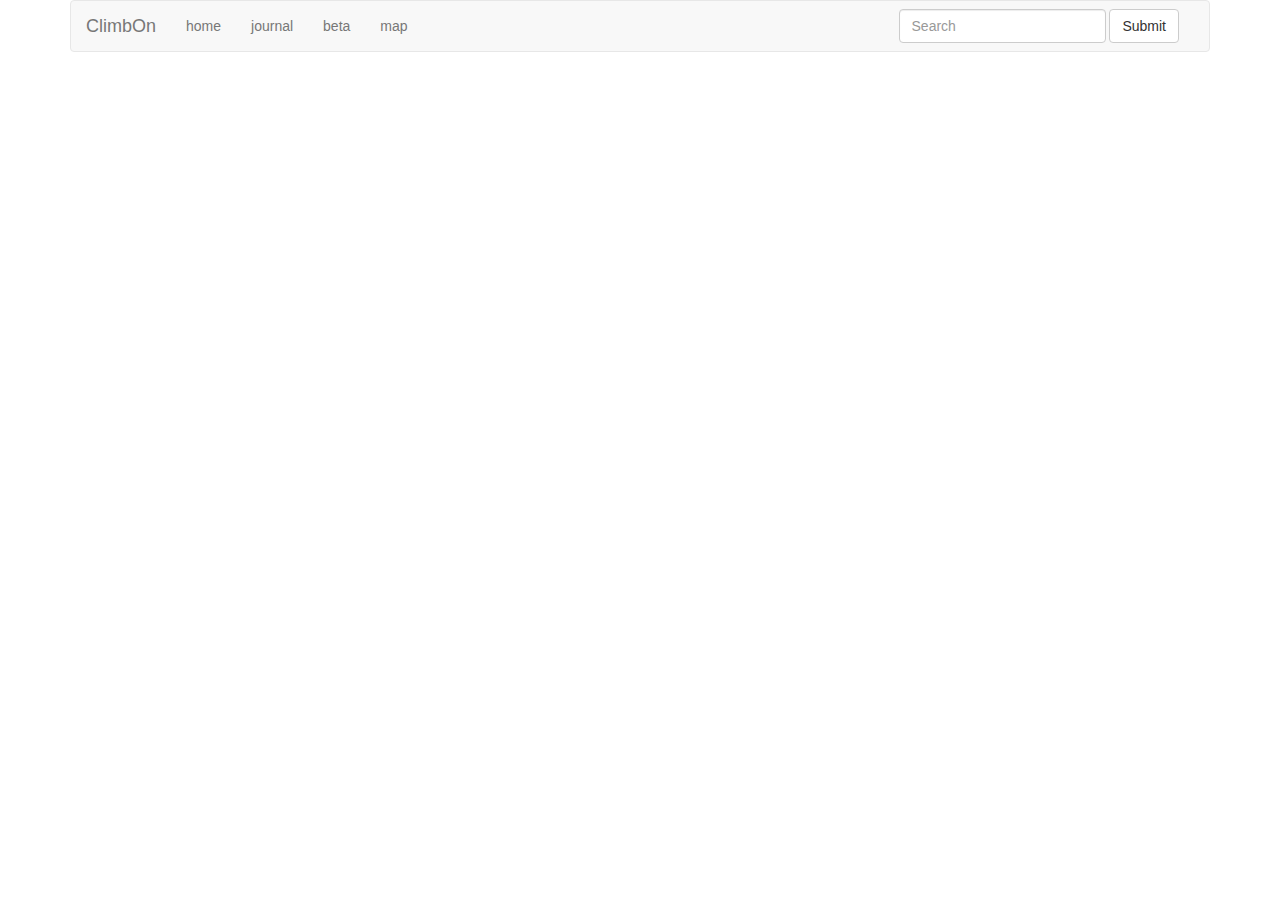
==== carousel/index.html @ 0671a440 "add a responsive, collaspable navbar." ====
<!DOCTYPE html>
<html>
  <head>
    <meta charset="utf-8">
    <link rel="icon" href="img/favicon.ico">
    <link rel="apple-touch-icon" href="/custom_icon.png">
    <link href="https://fonts.googleapis.com/css?family=Amatic+SC:400,700|Dosis:200,300,400,500,600,700,800" rel="stylesheet">
    <link rel="stylesheet" href="css/font-awesome.css" media="screen">
    <link rel="stylesheet" href="css/bootstrap.css" media="screen">
    <link rel="stylesheet" href="css/styles.css" media="screen">
    <script src="js/jquery-3.1.1.js"></script>
    <script src="js/bootstrap.js"></script>
    <script src="js/scripts.js"></script>
    <title>Bootstrap Javascript</title>
  </head>
  <body>
    <div class="container">
    <div class="navbar navbar-default" role="navigation">
      <div class="navbar-header">
        <button type="button" class="navbar-toggle" data-toggle="collapse" data-target=".navbar-collapse">
          <span class="sr-only">Navagation Icon</span>
          <span class="icon-bar"></span>
          <span class="icon-bar"></span>
          <span class="icon-bar"></span>
        </button>
        <span class="navbar-brand">ClimbOn</span>
      </div>
      <div class="navbar-collapse collapse">
        <form class="navbar-form navbar-left pull-right" role="search">
          <div class="form-group">
            <input type="text" class="form-control" placeholder="Search">
          </div>
          <button type="submit" class="btn btn-default">Submit</button>
        </form>
        <ul class="nav navbar-nav">
          <li><a href="#">home</a></li>
          <li><a href="#">journal</a></li>
          <li><a href="#">beta</a></li>
          <li><a href="#">map</a></li>
        </ul>
      </div>
    </div>



    </div>
  </body>
</html>
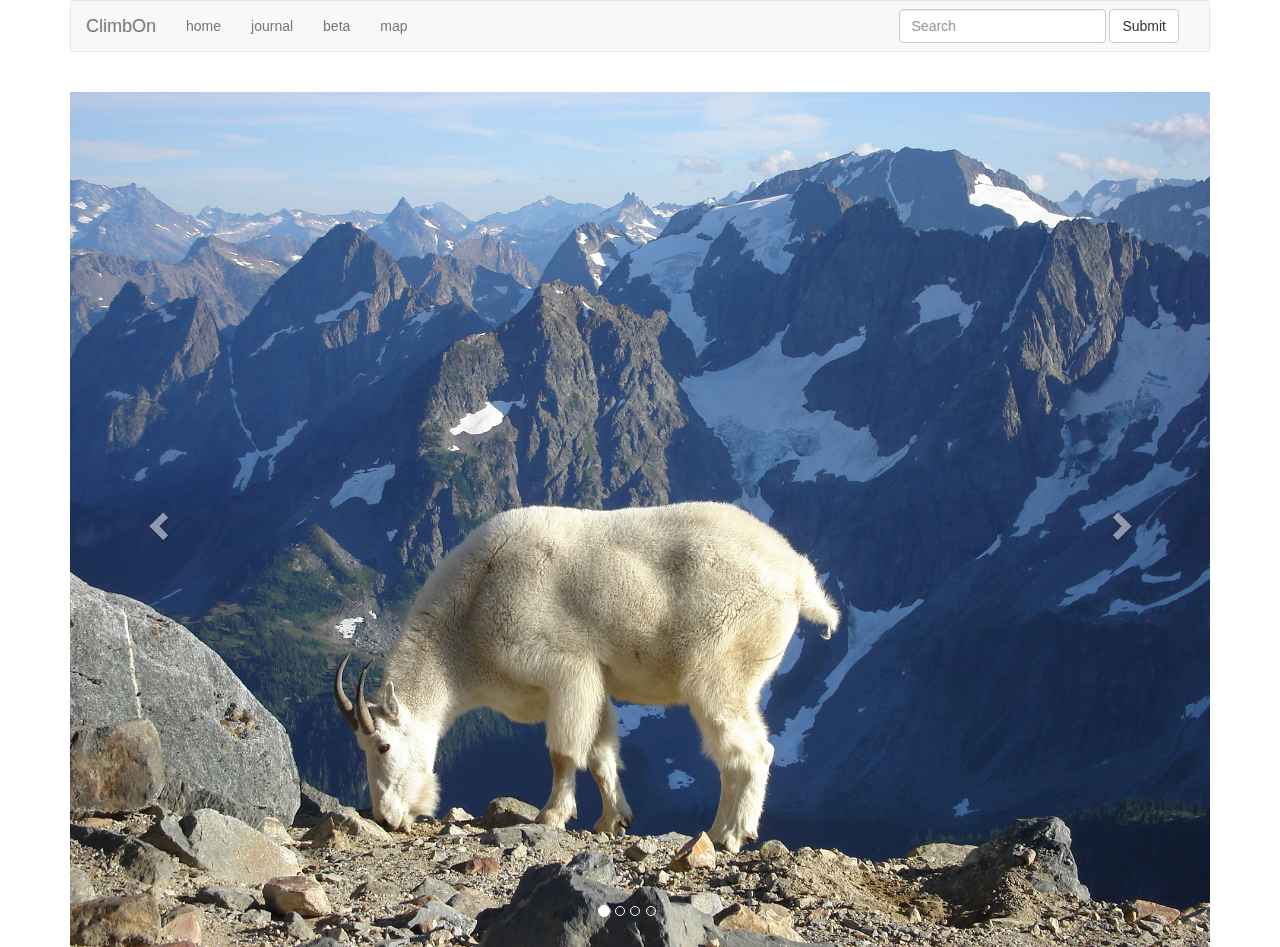
==== commit 1bb06251: "add responsive carousel" ====
--- a/carousel/index.html
+++ b/carousel/index.html
@@ -40,8 +40,39 @@
         </ul>
       </div>
     </div>
+    <br>
+    <div class="carouselwrapper">
+      <div id="myCarousel" class="carousel slide" data-ride="carousel">
+        <ol class="carousel-indicators">
+          <li data-target="#myCarousel" data-slide-to="0" class="active"></li>
+          <li data-target="#myCarousel" data-slide-to="1"></li>
+          <li data-target="#myCarousel" data-slide-to="2"></li>
+          <li data-target="#myCarousel" data-slide-to="3"></li>
+        </ol>
+        <div class="carousel-inner" role="listbox">
+          <div class="item active">
+            <img src="img/sahale.jpg" alt="sahale">
+          </div>
+          <div class="item">
+            <img src="img/smith1.jpg" alt="smith1">
+          </div>
+          <div class="item">
+            <img src="img/winds1.jpg" alt="winds1">
+          </div>
+          <div class="item">
+            <img src="img/stuart.jpg" alt="stuart">
+          </div>
+        </div>
+      </div>
 
-
+      <a class="left carousel-control" href="#myCarousel" role="button" data-slide="prev">
+        <span class="glyphicon glyphicon-chevron-left" aria-hidden="true"></span>
+        <span class="sr-only">Previous</span>
+      </a>
+      <a class="right carousel-control" href="#myCarousel" role="button" data-slide="next">
+        <span class="glyphicon glyphicon-chevron-right" aria-hidden="true"></span>
+        <span class="sr-only">Previous</span>
+    </div>
 
     </div>
   </body>
--- a/carousel/css/styles.css
+++ b/carousel/css/styles.css
@@ -0,0 +1,26 @@
+
+.carousel-control.left, .carousel-control.right {
+    background-image: none
+}
+.carouselwrapper {
+  position: relative;
+  display: block;
+  width:auto;
+}
+.carousel-indicators {
+  position: absolute;
+  bottom: 0;
+  right: 0;
+  left: 0;
+  width: 100%;
+  z-index: 15;
+  margin: 0;
+  padding: 0 25px 25px 0;
+  text-align: center;
+}
+.navbar {
+  position: relative;
+  display: block;
+  width: auto;
+  z-index: 20;
+}
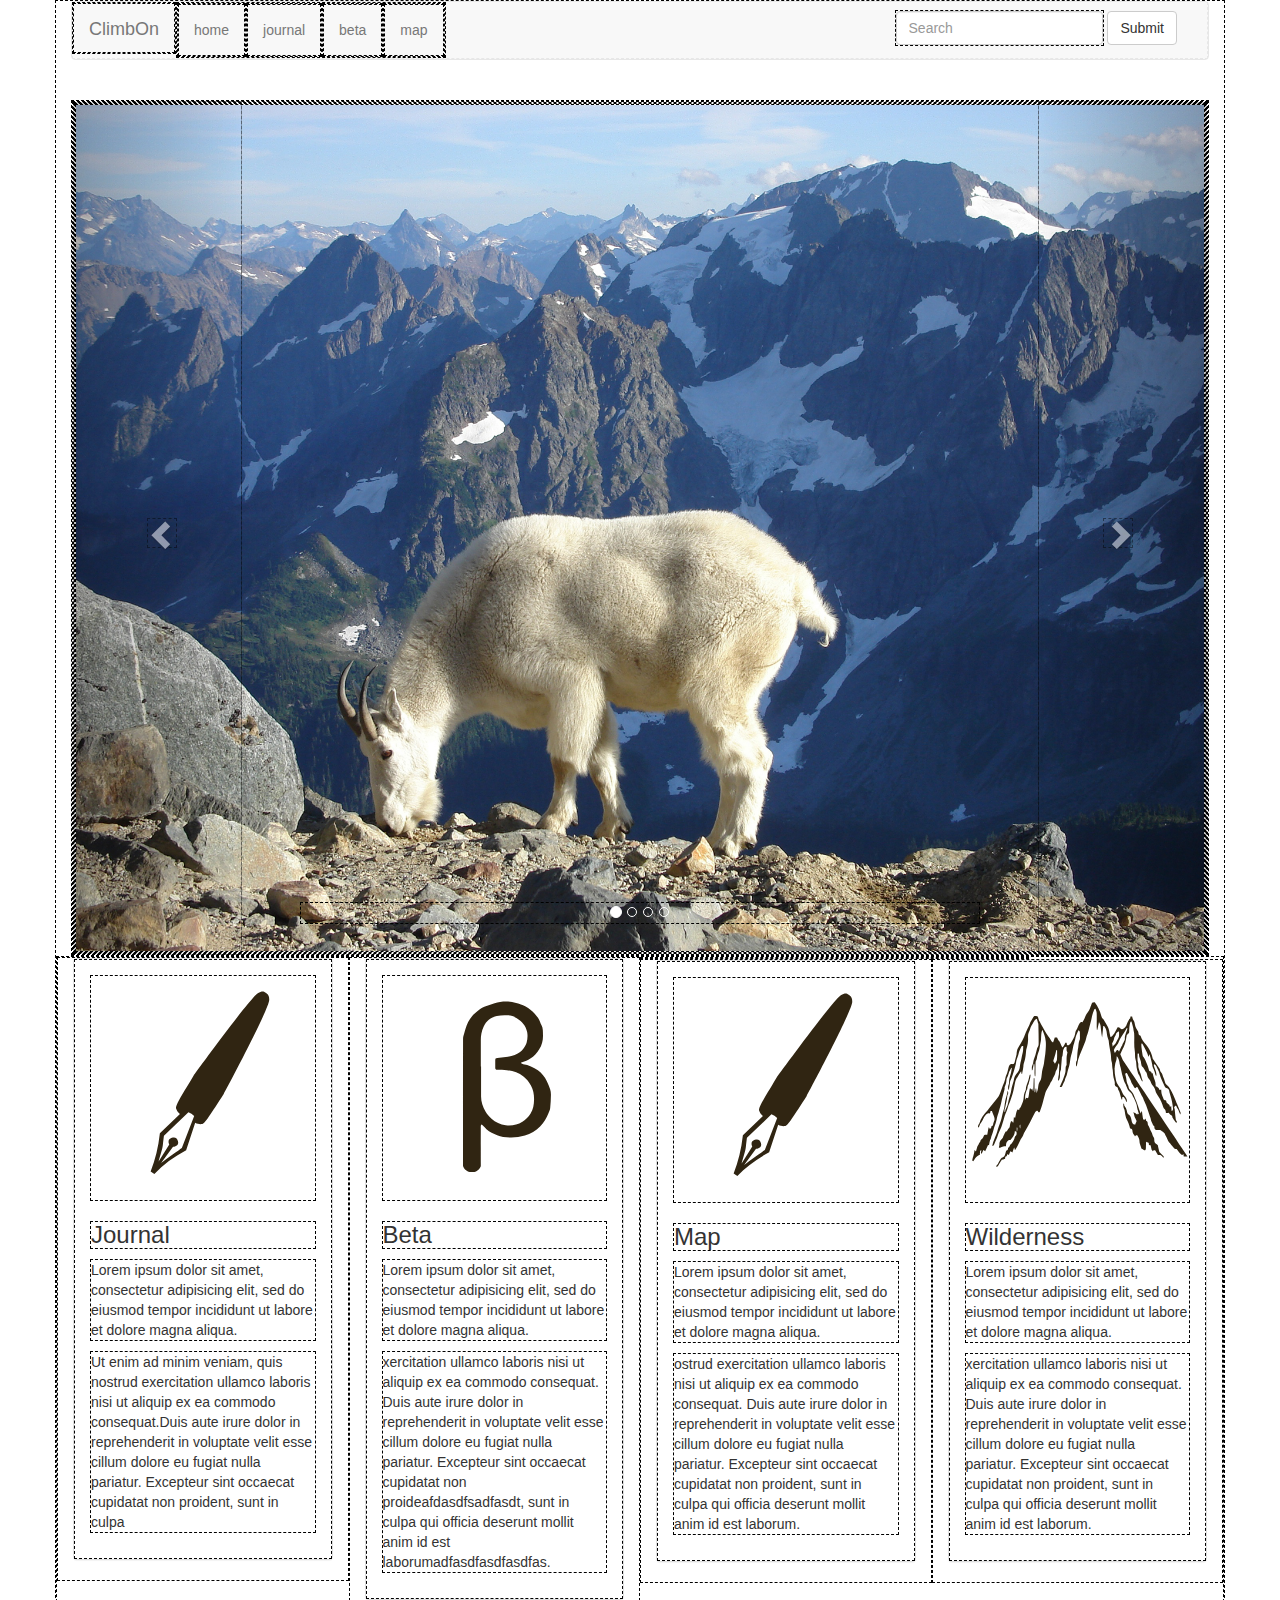
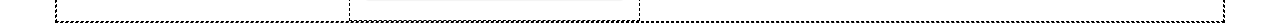
==== commit 03190cfb: "add responsive columns." ====
--- a/carousel/index.html
+++ b/carousel/index.html
@@ -11,7 +11,7 @@
     <script src="js/jquery-3.1.1.js"></script>
     <script src="js/bootstrap.js"></script>
     <script src="js/scripts.js"></script>
-    <title>Bootstrap Javascript</title>
+    <title>Bootstrap Carousel</title>
   </head>
   <body>
     <div class="container">
@@ -64,7 +64,6 @@
           </div>
         </div>
       </div>
-
       <a class="left carousel-control" href="#myCarousel" role="button" data-slide="prev">
         <span class="glyphicon glyphicon-chevron-left" aria-hidden="true"></span>
         <span class="sr-only">Previous</span>
@@ -72,8 +71,56 @@
       <a class="right carousel-control" href="#myCarousel" role="button" data-slide="next">
         <span class="glyphicon glyphicon-chevron-right" aria-hidden="true"></span>
         <span class="sr-only">Previous</span>
+      </a>
     </div>
+      <div class="row">
+        <div class="col-xs-12 col-sm-6 col-md-4 col-lg-3 journal">
+          <div class="panel panel-default">
+            <div class="panel-body">
+              <img src="img/pen.svg" alt="pen">
+              <h3>Journal</h3>
+              <p>Lorem ipsum dolor sit amet, consectetur adipisicing elit, sed do eiusmod tempor incididunt ut labore et dolore magna aliqua.</p>
+              <p class="hidden-xs">Ut enim ad minim veniam, quis nostrud exercitation ullamco laboris nisi ut aliquip ex ea commodo consequat.Duis aute irure dolor in reprehenderit in voluptate velit esse cillum dolore eu fugiat nulla pariatur. Excepteur sint occaecat cupidatat non proident, sunt in culpa</p>
+            </div>
+          </div>
+        </div>
+        <!-- <div class="clearfix"></div> -->
+        <div class="col-xs-12 col-sm-6 col-md-4 col-lg-3 beta">
+          <div class="panel panel-default">
+            <div class="panel-body">
+              <img src="img/beta.svg" alt="beta">
+              <h3>Beta</h3>
+              <p>Lorem ipsum dolor sit amet, consectetur adipisicing elit, sed do eiusmod tempor incididunt ut labore et dolore magna aliqua.</p>
+              <p class="hidden-xs">xercitation ullamco laboris nisi ut aliquip ex ea commodo consequat. Duis aute irure dolor in reprehenderit in voluptate velit esse cillum dolore eu fugiat nulla pariatur. Excepteur sint occaecat cupidatat non proideafdasdfsadfasdt, sunt in culpa qui officia deserunt mollit anim id est laborumadfasdfasdfasdfas.
+              </p>
+            </div>
+          </div>
+        </div>
+        <div class="clearfix col-md-4"></div>
 
+        <div class="col-xs-12 col-sm-6 col-md-4 col-lg-3 map">
+          <div class="panel panel-default">
+            <div class="panel-body">
+              <img src="img/pen.svg" alt="pen">
+              <h3>Map</h3>
+              <p>Lorem ipsum dolor sit amet, consectetur adipisicing elit, sed do eiusmod tempor incididunt ut labore et dolore magna aliqua.</p>
+              <p class="hidden-xs">ostrud exercitation ullamco laboris nisi ut aliquip ex ea commodo consequat. Duis aute irure dolor in reprehenderit in voluptate velit esse cillum dolore eu fugiat nulla pariatur. Excepteur sint occaecat cupidatat non proident, sunt in culpa qui officia deserunt mollit anim id est laborum.
+              </p>
+            </div>
+          </div>
+        </div>
+        <div class="col-xs-12 col-sm-6 col-md-4 col-lg-3 wilderness">
+        <div class="panel panel-default">
+          <div class="panel-body">
+            <img src="img/mtnRng.svg" alt="mtn">
+            <h3>Wilderness</h3>
+            <p>Lorem ipsum dolor sit amet, consectetur adipisicing elit, sed do eiusmod tempor incididunt ut labore et dolore magna aliqua.</p>
+            <p class="hidden-xs">xercitation ullamco laboris nisi ut aliquip ex ea commodo consequat. Duis aute irure dolor in reprehenderit in voluptate velit esse cillum dolore eu fugiat nulla pariatur. Excepteur sint occaecat cupidatat non proident, sunt in culpa qui officia deserunt mollit anim id est laborum.
+            </p>
+          </div>
+          </div>
+        </div>
+      </div>
     </div>
   </body>
 </html>
--- a/carousel/css/styles.css
+++ b/carousel/css/styles.css
@@ -1,26 +1,16 @@
+/* For testing only */
 
-.carousel-control.left, .carousel-control.right {
-    background-image: none
+:not(body):not(html) {
+  box-sizing:border-box;
+  border:1px dashed #000;
 }
+
+/*above is for testing only*/
+
+
+
 .carouselwrapper {
   position: relative;
   display: block;
   width:auto;
 }
-.carousel-indicators {
-  position: absolute;
-  bottom: 0;
-  right: 0;
-  left: 0;
-  width: 100%;
-  z-index: 15;
-  margin: 0;
-  padding: 0 25px 25px 0;
-  text-align: center;
-}
-.navbar {
-  position: relative;
-  display: block;
-  width: auto;
-  z-index: 20;
-}
